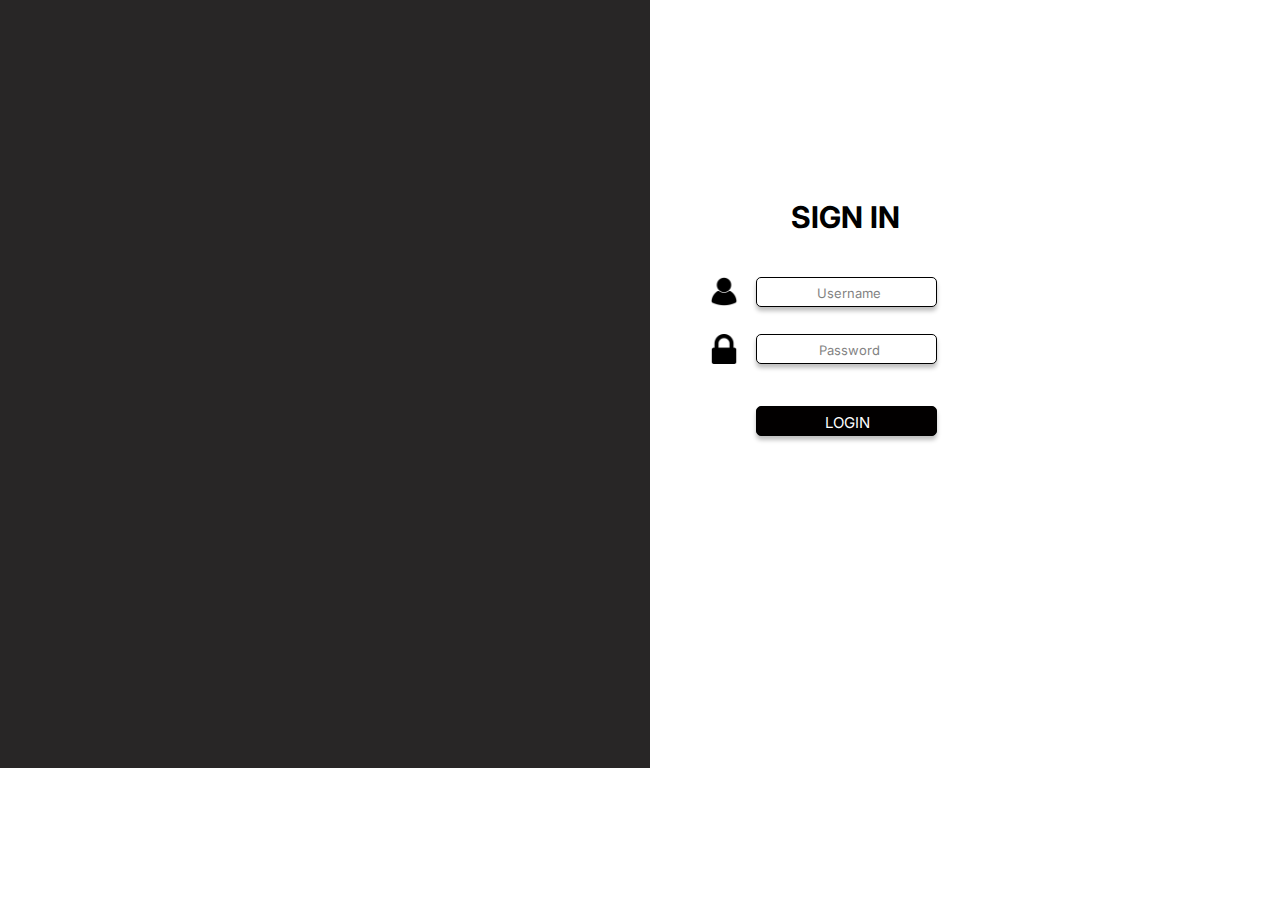
==== views/login/index.html @ 9e228460 "first commit" ====
<!DOCTYPE html>
<html>
    <head>
        <link href="https://fonts.googleapis.com/css?family=Inter&display=swap" rel="stylesheet" />
        <link href="/public/assets/style.css" rel="stylesheet" />
        <title>Document</title>
    </head>
    <body>
        <div class="v1_2">
            <div class="v2_4">

            </div>
            <div class="v2_5">

            </div>
            <span class="v3_8">SIGN IN</span>
            <div class="v3_10"></div>
            <div class="v3_11"></div>
            <div class="v3_12"></div>
            <div class="v3_15"></div>
            <span class="v4_24">Password</span>
            <div class="v3_19"></div>
            <span class="v3_20">LOGIN</span>
            <span class="v4_23">Username</span>
        </div>
    </body>
</html>
---- public/assets/style.css ----
* {
  box-sizing: border-box;
  margin: 0;
  margin-right: 0;
}
body {
  font-size: 14px;
}
.v1_2 {
  width: 100%;
  height: 768px;
  background: rgba(255,255,255,1);
  opacity: 1;
  position: relative;
  top: 0px;
  left: 0px;
  overflow: hidden;
}
.v2_4 { /*Gambar Gunung*/
  width: 994px;
  height: 768px;
  background: url("/public/assets/images/v2_4.png");
  background-repeat: no-repeat;
  background-position: center center;
  background-size: cover;
  opacity: 1;
  position: absolute;
  top: 0px;
  left: 344px;
  overflow: hidden;
}
.v2_5 {
  width: 650px;
  height: 768px;
  background: rgba(2,0,0,0.8500000238418579);
  opacity: 1;
  position: relative;
  top: 0px;
  left: 0px;
  overflow: hidden;
}
.v3_8 {
  width: 111px;
  color: rgba(0,0,0,1);
  position: absolute;
  top: 199px;
  left: 791px;
  font-family: Inter;
  font-weight: Bold;
  font-size: 30px;
  opacity: 1;
  text-align: left;
}
.v3_10 {
  width: 30px;
  height: 29px;
  background: url("/public/assets/images/v3_10.png");
  background-repeat: no-repeat;
  background-position: center center;
  background-size: cover;
  opacity: 1;
  position: absolute;
  top: 277px;
  left: 709px;
  overflow: hidden;
}
.v3_11 {
  width: 30px;
  height: 30px;
  background: url("/public/assets/images/v3_11.png");
  background-repeat: no-repeat;
  background-position: center center;
  background-size: cover;
  opacity: 1;
  position: absolute;
  top: 334px;
  left: 709px;
  overflow: hidden;
}
.v3_12 {
  width: 181px;
  height: 30px;
  background: rgba(255,255,255,1);
  opacity: 1;
  position: absolute;
  top: 277px;
  left: 756px;
  border: 1px solid rgba(0,0,0,1);
  border-top-left-radius: 5px;
  border-top-right-radius: 5px;
  border-bottom-left-radius: 5px;
  border-bottom-right-radius: 5px;
  box-shadow: 0px 4px 4px rgba(0, 0, 0, 0.25);
  overflow: hidden;
}
.v3_15 {
  width: 181px;
  height: 30px;
  background: rgba(255,255,255,1);
  opacity: 1;
  position: absolute;
  top: 334px;
  left: 756px;
  border: 1px solid rgba(0,0,0,1);
  border-top-left-radius: 5px;
  border-top-right-radius: 5px;
  border-bottom-left-radius: 5px;
  border-bottom-right-radius: 5px;
  box-shadow: 0px 4px 4px rgba(0, 0, 0, 0.25);
  overflow: hidden;
}
.v4_24 {
  width: 106px;
  color: rgba(0,0,0,1);
  position: absolute;
  top: 342px;
  left: 796px;
  font-family: Inter;
  font-weight: Regular;
  font-size: 13px;
  opacity: 0.5;
  text-align: center;
}
.v3_19 {
  width: 181px;
  height: 30px;
  background: rgba(2,0,0,1);
  opacity: 1;
  position: absolute;
  top: 406px;
  left: 756px;
  border: 1px solid rgba(0,0,0,1);
  border-top-left-radius: 5px;
  border-top-right-radius: 5px;
  border-bottom-left-radius: 5px;
  border-bottom-right-radius: 5px;
  box-shadow: 0px 4px 4px rgba(0, 0, 0, 0.25);
  overflow: hidden;
}
.v3_20 {
  width: 128px;
  color: rgba(255,255,255,1);
  position: absolute;
  top: 413px;
  left: 783px;
  font-family: Inter;
  font-weight: Regular;
  font-size: 15px;
  opacity: 1;
  text-align: center;
}
.v4_23 {
  width: 106px;
  color: rgba(0,0,0,1);
  position: absolute;
  top: 285px;
  left: 796px;
  font-family: Inter;
  font-weight: Regular;
  font-size: 13px;
  opacity: 0.5;
  text-align: center;
}
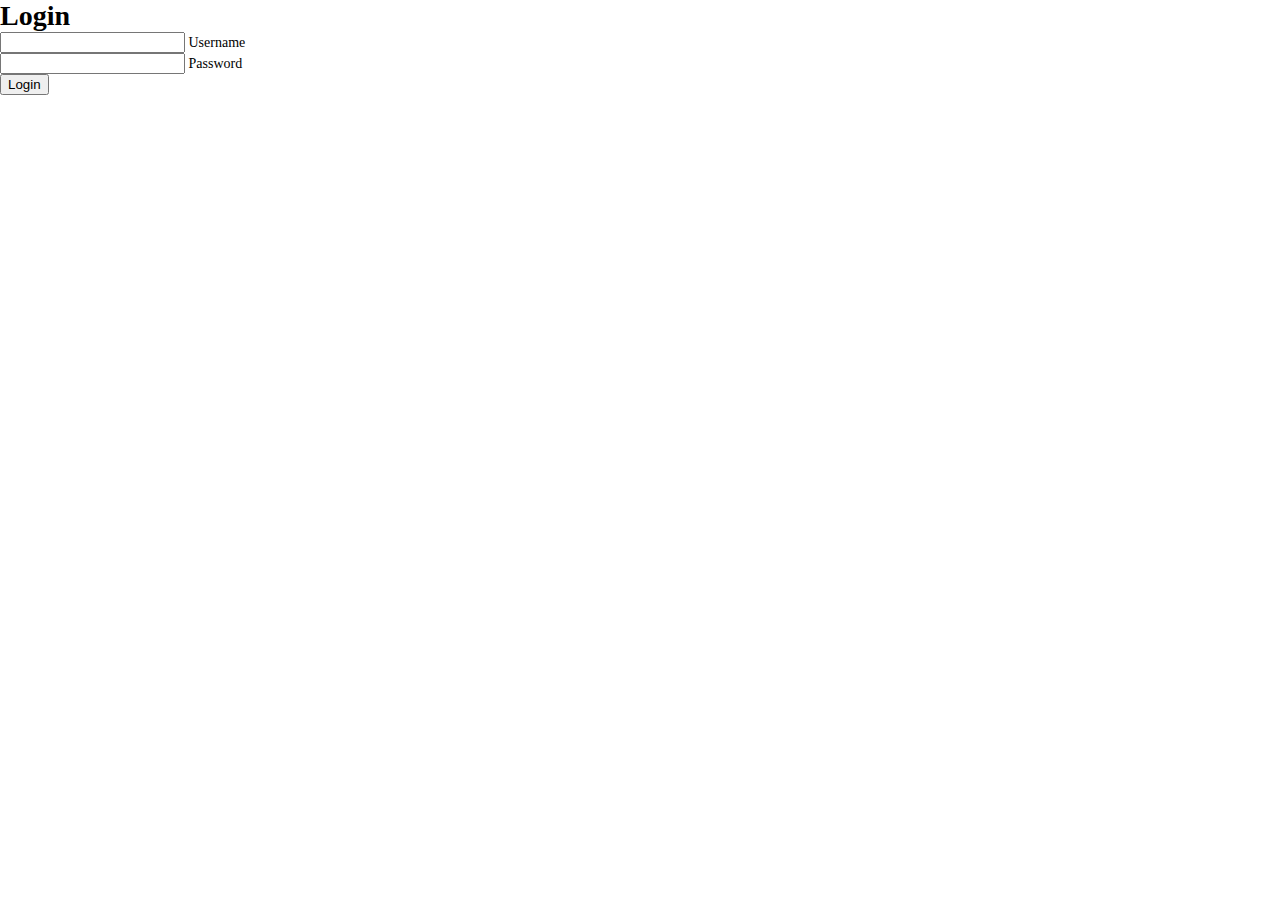
==== commit 2a4b8712: "total structure change for HTML" ====
--- a/views/login/index.html
+++ b/views/login/index.html
@@ -3,25 +3,22 @@
     <head>
         <link href="https://fonts.googleapis.com/css?family=Inter&display=swap" rel="stylesheet" />
         <link href="/public/assets/style.css" rel="stylesheet" />
-        <title>Document</title>
+        <title>Login</title>
     </head>
     <body>
-        <div class="v1_2">
-            <div class="v2_4">
-
-            </div>
-            <div class="v2_5">
-
-            </div>
-            <span class="v3_8">SIGN IN</span>
-            <div class="v3_10"></div>
-            <div class="v3_11"></div>
-            <div class="v3_12"></div>
-            <div class="v3_15"></div>
-            <span class="v4_24">Password</span>
-            <div class="v3_19"></div>
-            <span class="v3_20">LOGIN</span>
-            <span class="v4_23">Username</span>
+        <div class="center">
+            <h1>Login</h1>
+            <form method="post">
+                <div class="txt_field">
+                    <input type="text" required>
+                    <label>Username</label>
+                </div>
+                <div class="txt_field">
+                    <input type="password" required>
+                    <label>Password</label>
+                </div>
+                <input type="submit" value="Login">
+            </form>
         </div>
     </body>
 </html>--- a/public/assets/style.css
+++ b/public/assets/style.css
@@ -21,13 +21,14 @@
   height: 768px;
   background: url("/public/assets/images/v2_4.png");
   background-repeat: no-repeat;
-  background-position: center center;
+  background-position: left;
   background-size: cover;
   opacity: 1;
   position: absolute;
   top: 0px;
-  left: 344px;
+  left: -346px;
   overflow: hidden;
+  float: left;
 }
 .v2_5 {
   width: 650px;
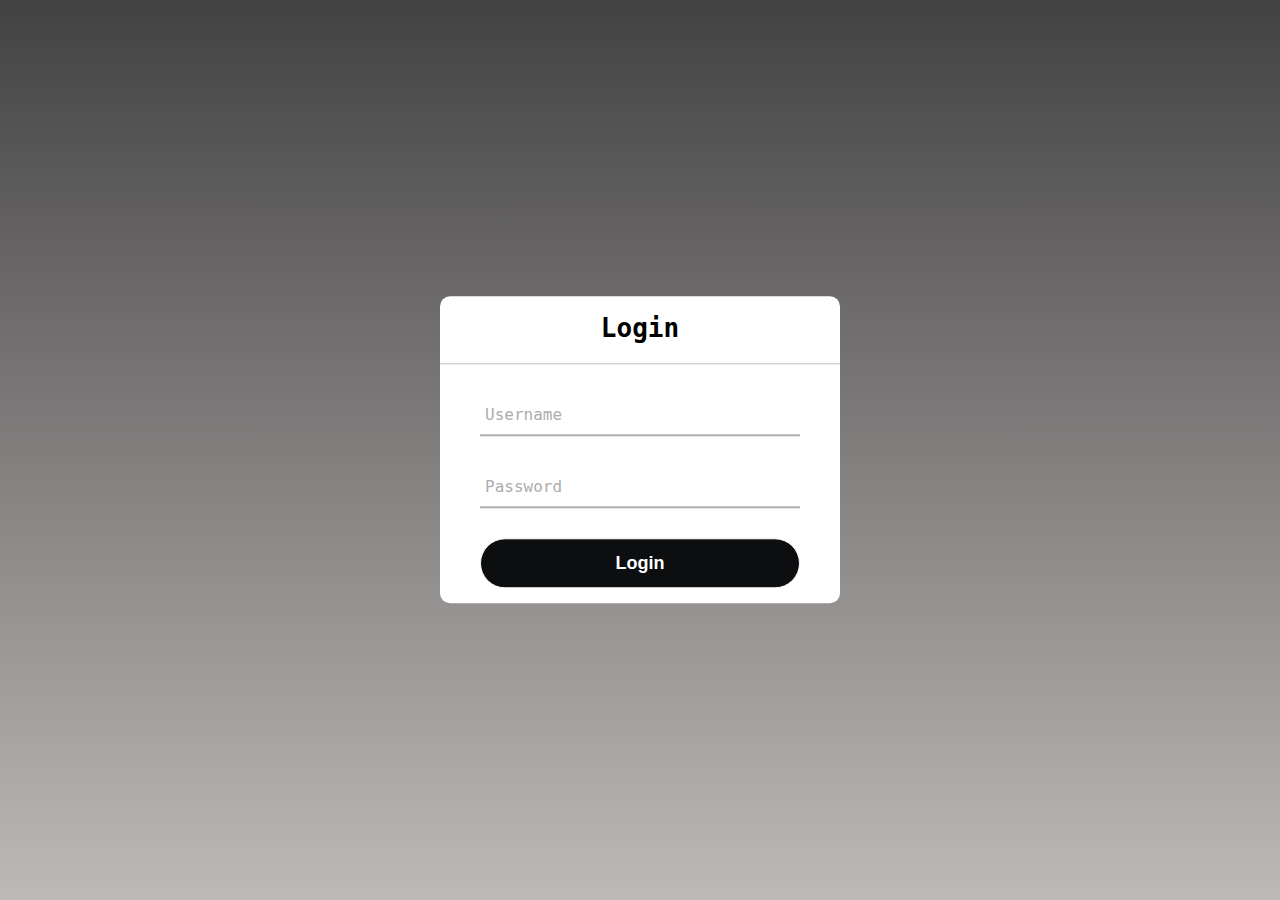
==== commit 7cef4c87: "add new files" ====
--- a/views/login/index.html
+++ b/views/login/index.html
@@ -11,13 +11,16 @@
             <form method="post">
                 <div class="txt_field">
                     <input type="text" required>
+                    <span></span>
                     <label>Username</label>
                 </div>
                 <div class="txt_field">
                     <input type="password" required>
+                    <span></span>
                     <label>Password</label>
                 </div>
-                <input type="submit" value="Login">
+                <a href="/views/main/main.html"><input type="button" value="Login"></a>
+                <!-- The type button must be submit, but its just a dummy first -->
             </form>
         </div>
     </body>
--- a/public/assets/style.css
+++ b/public/assets/style.css
@@ -1,164 +1,111 @@
-* {
-  box-sizing: border-box;
+body{
   margin: 0;
-  margin-right: 0;
-}
-body {
-  font-size: 14px;
-}
-.v1_2 {
-  width: 100%;
-  height: 768px;
-  background: rgba(255,255,255,1);
-  opacity: 1;
-  position: relative;
-  top: 0px;
-  left: 0px;
+  padding: 0;
+  font-family: monospace;
+  background: linear-gradient(#434242,#BEB9B9);
+  height: 100vh;
   overflow: hidden;
 }
-.v2_4 { /*Gambar Gunung*/
-  width: 994px;
-  height: 768px;
-  background: url("/public/assets/images/v2_4.png");
-  background-repeat: no-repeat;
-  background-position: left;
-  background-size: cover;
-  opacity: 1;
+.center{
   position: absolute;
-  top: 0px;
-  left: -346px;
-  overflow: hidden;
-  float: left;
+  left: 50%;
+  top: 50%;
+  transform: translate(-50%,-50%);
+  width: 400px;
+  background: white;
+  border-radius: 10px;
 }
-.v2_5 {
-  width: 650px;
-  height: 768px;
-  background: rgba(2,0,0,0.8500000238418579);
-  opacity: 1;
+.center h1{
+  text-align: center;
+  padding: 0 0 20px 0;
+  border-bottom: 1px solid silver;
+}
+.center form{
+  padding: 0 40px;
+  box-sizing: border-box;
+}
+form .txt_field{
   position: relative;
-  top: 0px;
-  left: 0px;
-  overflow: hidden;
+  border-bottom: 2px solid #adadad;
+  margin: 30px 0;
 }
-.v3_8 {
-  width: 111px;
-  color: rgba(0,0,0,1);
+.txt_field input{
+  width: 100%;
+  padding: 0 5px;
+  height: 40px;
+  font-size: 16px;
+  border: none;
+  background: none;
+  outline: none;
+}
+.txt_field label{
   position: absolute;
-  top: 199px;
-  left: 791px;
-  font-family: Inter;
-  font-weight: Bold;
-  font-size: 30px;
-  opacity: 1;
-  text-align: left;
+  top: 50%;
+  left: 5px;
+  color: #adadad;
+  transform: translateY(-50%);
+  font-size: 16px;
+  pointer-events: none;
+  transition: .5s;
 }
-.v3_10 {
-  width: 30px;
-  height: 29px;
-  background: url("/public/assets/images/v3_10.png");
-  background-repeat: no-repeat;
-  background-position: center center;
-  background-size: cover;
-  opacity: 1;
+.txt_field span::before{
+  content: '';
   position: absolute;
-  top: 277px;
-  left: 709px;
-  overflow: hidden;
+  top: 40px;
+  left: 0;
+  width: 0%;
+  height: 2px;
+  background: #0d0e0f;
 }
-.v3_11 {
-  width: 30px;
-  height: 30px;
-  background: url("/public/assets/images/v3_11.png");
-  background-repeat: no-repeat;
-  background-position: center center;
-  background-size: cover;
-  opacity: 1;
-  position: absolute;
-  top: 334px;
-  left: 709px;
-  overflow: hidden;
+.txt_field input:focus ~ label,
+.txt_field input:valid ~ label{
+  top: -5px;
+  color: #0d0e0f;
 }
-.v3_12 {
-  width: 181px;
-  height: 30px;
-  background: rgba(255,255,255,1);
-  opacity: 1;
-  position: absolute;
-  top: 277px;
-  left: 756px;
-  border: 1px solid rgba(0,0,0,1);
-  border-top-left-radius: 5px;
-  border-top-right-radius: 5px;
-  border-bottom-left-radius: 5px;
-  border-bottom-right-radius: 5px;
-  box-shadow: 0px 4px 4px rgba(0, 0, 0, 0.25);
-  overflow: hidden;
+.txt_field input:focus ~ span::before,
+.txt_field input:valid ~ span::before{
+  width: 100%;
 }
-.v3_15 {
-  width: 181px;
-  height: 30px;
-  background: rgba(255,255,255,1);
-  opacity: 1;
-  position: absolute;
-  top: 334px;
-  left: 756px;
-  border: 1px solid rgba(0,0,0,1);
-  border-top-left-radius: 5px;
-  border-top-right-radius: 5px;
-  border-bottom-left-radius: 5px;
-  border-bottom-right-radius: 5px;
-  box-shadow: 0px 4px 4px rgba(0, 0, 0, 0.25);
-  overflow: hidden;
+.pass{
+  margin: -5px 0 20px 5px;
+  color: #a6a6a6;
+  cursor: pointer;
 }
-.v4_24 {
-  width: 106px;
-  color: rgba(0,0,0,1);
-  position: absolute;
-  top: 342px;
-  left: 796px;
-  font-family: Inter;
-  font-weight: Regular;
-  font-size: 13px;
-  opacity: 0.5;
-  text-align: center;
+.pass:hover{
+  text-decoration: underline;
 }
-.v3_19 {
-  width: 181px;
-  height: 30px;
-  background: rgba(2,0,0,1);
-  opacity: 1;
-  position: absolute;
-  top: 406px;
-  left: 756px;
-  border: 1px solid rgba(0,0,0,1);
-  border-top-left-radius: 5px;
-  border-top-right-radius: 5px;
-  border-bottom-left-radius: 5px;
-  border-bottom-right-radius: 5px;
-  box-shadow: 0px 4px 4px rgba(0, 0, 0, 0.25);
-  overflow: hidden;
+input[type="submit"]{
+  width: 100%;
+  height: 50px;
+  border: 1px solid;
+  background: #0d0e0f;
+  border-radius: 25px;
+  font-size: 18px;
+  color: white;
+  font-weight: 700;
+  cursor: pointer;
+  outline: none;
+  margin-bottom: 15px;
 }
-.v3_20 {
-  width: 128px;
-  color: rgba(255,255,255,1);
-  position: absolute;
-  top: 413px;
-  left: 783px;
-  font-family: Inter;
-  font-weight: Regular;
-  font-size: 15px;
-  opacity: 1;
-  text-align: center;
+input[type="submit"]:hover{
+  border-color: #0d0e0f;
+  transition: .5s;
 }
-.v4_23 {
-  width: 106px;
-  color: rgba(0,0,0,1);
-  position: absolute;
-  top: 285px;
-  left: 796px;
-  font-family: Inter;
-  font-weight: Regular;
-  font-size: 13px;
-  opacity: 0.5;
-  text-align: center;
+/*DUMMY!!*/
+input[type="button"]{
+  width: 100%;
+  height: 50px;
+  border: 1px solid;
+  background: #0d0e0f;
+  border-radius: 25px;
+  font-size: 18px;
+  color: white;
+  font-weight: 700;
+  cursor: pointer;
+  outline: none;
+  margin-bottom: 15px;
 }
+input[type="button"]:hover{
+  border-color: #0d0e0f;
+  transition: .5s;
+}